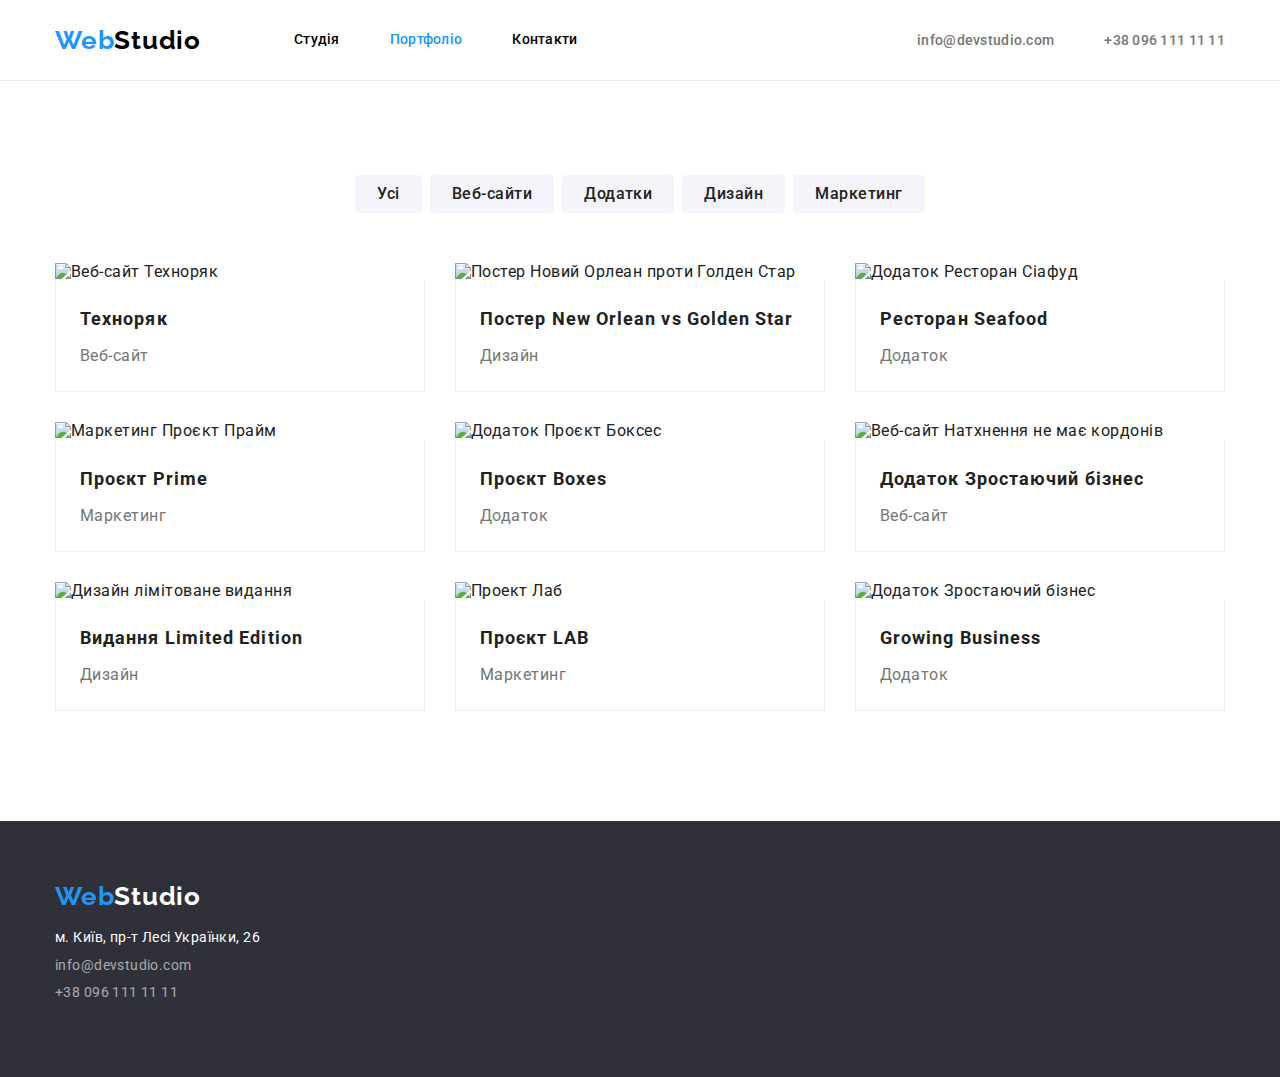
==== portfolio.html @ f09baed0 "add prettier" ====
<!DOCTYPE html>
<html lang="uk">
<head>
   <meta charset="UTF-8" />
   <meta http-equiv="X-UA-Compatible" content="IE=edge" />
   <meta name="viewport" content="width=device-width, initial-scale=1.0" />
   <title>WebStudio</title>
   <link rel="preconnect" href="https://fonts.googleapis.com" />
   <link rel="preconnect" href="https://fonts.gstatic.com" crossorigin />
   <link
      href="https://fonts.googleapis.com/css2?family=Raleway:wght@700&family=Roboto:wght@400;500;700;900&display=swap"
      rel="stylesheet"
   />
   <link
      rel="stylesheet"
      href="https://cdnjs.cloudflare.com/ajax/libs/modern-normalize/1.1.0/modern-normalize.min.css"
   />
   <link rel="stylesheet" href="./css/styles.css" />
</head>
<body>
   <header class="header">
      <div class="container site-header">
      <nav class="nav">
         <a href="./index.html" class="logo-head"
            ><span class="logo-title">Web</span>Studio</a
         >
         <ul class="nav-list list">
            <li class="item"><a class="link" href="./index.html">Студія</a></li>
            <li class="item">
            <a class="link current" href="./portfolio.html">Портфоліо</a>
            </li>
            <li class="item"><a class="link" href="">Контакти</a></li>
         </ul>
      </nav>
      <ul class="contact-list list">
         <li class="item">
            <a class="contact-link" href="mailto:info@devstudio.com"
            >info@devstudio.com</a
            >
         </li>
         <li class="item">
            <a class="contact-link" href="tel:+380961111111"
            >+38 096 111 11 11</a
            >
         </li>
      </ul>
      </div>
   </header>
   <main>
      <section class="portfolio section">
      <h1 class="visually-hidden">Наші роботи</h1>
      <div class="container">
         <ul class="filter list">
            <li class="item">
            <button type="button" class="button">Усі</button>
            </li>
            <li class="item">
            <button type="button" class="button">Веб-сайти</button>
            </li>
            <li class="item">
            <button type="button" class="button">Додатки</button>
            </li>
            <li class="item">
            <button type="button" class="button">Дизайн</button>
            </li>
            <li class="item">
            <button type="button" class="button">Маркетинг</button>
            </li>
         </ul>
         <ul class="portfolio-list list">
            <li class="item">
            <img
               class="img"
               src="./images/portf1.jpg"
               alt="Веб-сайт Техноряк"
               width="370"
            />
            <div class="description">
               <h2 class="title">Техноряк</h2>
               <p class="text">Веб-сайт</p>
            </div>
            </li>
            <li class="item">
            <img
               class="img"
               src="./images/portf2.jpg"
               alt="Постер Новий Орлеан проти Голден Стар"
               width="370"
            />
            <div class="description">
               <h2 class="title">Постер New Orlean vs Golden Star</h2>
               <p class="text">Дизайн</p>
            </div>
            </li>
            <li class="item">
            <img
               class="img"
               src="./images/portf3.jpg"
               alt="Додаток Ресторан Сіафуд"
               width="370"
            />
            <div class="description">
               <h2 class="title">Ресторан Seafood</h2>
               <p class="text">Додаток</p>
            </div>
            </li>
            <li class="item">
            <img
               class="img"
               src="./images/portf4.jpg"
               alt="Маркетинг Проєкт Прайм"
               width="370"
            />
            <div class="description">
               <h2 class="title">Проєкт Prime</h2>
               <p class="text">Маркетинг</p>
            </div>
            </li>
            <li class="item">
            <img
               class="img"
               src="./images/portf5.jpg"
               alt="Додаток Проєкт Боксес"
               width="370"
            />
            <div class="description">
               <h2 class="title">Проєкт Boxes</h2>
               <p class="text">Додаток</p>
            </div>
            </li>
            <li class="item">
            <img
               class="img"
               src="./images/portf6.jpg"
               alt="Веб-сайт Натхнення не має кордонів"
               width="370"
            />
            <div class="description">
               <h2 class="title">Додаток Зростаючий бізнес</h2>
               <p class="text">Веб-сайт</p>
            </div>
            </li>
            <li class="item">
            <img
               class="img"
               src="./images/portf7.jpg"
               alt="Дизайн лімітоване видання"
               width="370"
            />
            <div class="description">
               <h2 class="title">Видання Limited Edition</h2>
               <p class="text">Дизайн</p>
            </div>
            </li>
            <li class="item">
            <img
               class="img"
               src="./images/portf8.jpg"
               alt="Проект Лаб"
               width="370"
            />
            <div class="description">
               <h2 class="title">Проєкт LAB</h2>
               <p class="text">Маркетинг</p>
            </div>
            </li>
            <li class="item">
            <img
               class="img"
               src="./images/portf9.jpg"
               alt="Додаток Зростаючий бізнес"
               width="370"
            />
            <div class="description">
               <h2 class="title">Growing Business</h2>
               <p class="text">Додаток</p>
            </div>
            </li>
         </ul>
      </div>
      </section>
   </main>
   <footer class="footer">
      <div class="container">
      <a href="./index.html" class="logo-foot"
         ><span class="logo-title">Web</span>Studio</a
      >
      <address class="address">
         <ul class="address-list list">
            <li class="item">
            <a
               href="https://goo.gl/maps/nKWkehN5UcxUQaow9"
               class="link-map"
               target="_blank"
               rel="noopener noreferrer nofollow"
               >м. Київ, пр-т Лесі Українки, 26</a
            >
            </li>
            <li class="item">
            <a class="link-footer" href="mailto:info@devstudio.com"
               >info@devstudio.com</a
            >
            </li>
            <li class="item">
            <a class="link-footer" href="tel:+380961111111"
               >+38 096 111 11 11</a
            >
            </li>
         </ul>
      </address>
      </div>
   </footer>
</body>
</html>
---- css/styles.css ----
:root {
   --primary-text-color: #212121;
   --secondary-text-color: #757575;
   --logo-text-color: #000000;

   --accent-color: #2196F3;

   --primary-backg-color: #ffffff;
   --secondary-backg-color: #F5F4FA;

   --hero-bg-color: #2f303a;
}

html {
   box-sizing: border-box;
}

*,
*::before,
*::after {
   box-sizing: inherit;
}



body {
   background-color: var(--primary-backg-color);
   color: var(--primary-text-color);
   font-family: 'Roboto', sans-serif;
   letter-spacing: 0.03em;
}

.container {
   width: 1200px;
   padding-left: 15px;
   padding-right: 15px;
   margin: 0 auto;
}

.list {
   list-style: none;

}

h1,
h2,
h3,
h4,
h5,
h6,
p {
   margin: 0;
   padding: 0;
}

ul {
   padding: 0;
}

img {
   display: block;
}

.section {
   padding-top: 94px;
   padding-bottom: 94px;
}

.visually-hidden {
   position: absolute;
   white-space: nowrap;
   width: 1px;
   height: 1px;
   overflow: hidden;
   border: 0;
   padding: 0;
   clip: rect(0 0 0 0);
   clip-path: inset(50%);
   margin: -1px;
}

.title {
   font-style: normal;
   font-weight: 700;
   font-size: 14px;
   line-height: 16px;
   letter-spacing: 0.03em;
   color: var(--primary-text-color);
}

.services-title,
.team-title {
   font-weight: 700;
   font-size: 36px;
   line-height: 1.17;
   text-align: center;
   letter-spacing: 0.03em;

   margin-bottom: 50px;
   
   color: var(--primary-text-color);
}

.team.section {
   background: var(--secondary-backg-color)
}

/*-----------HEADER----------*/

.header {
   border-bottom: 1px solid #ececec;
}

.site-header {
   display: flex;
   align-items: center;
}

/*------------LOGO-----------*/

.logo-head {
   color: var(--logo-text-color);
   font-family: 'Raleway';
   font-weight: 700;
   font-size: 26px;
   line-height: 1.19;
   letter-spacing: 0.03em;
   text-decoration: none;
}

.link {
   color: var(--accent-color)
}

.link.current {
   color: var(--accent-color);
}

.logo-title {
   color: var(--accent-color);
}

/*------------NAVIGATION-----------*/

.nav {
   display: flex;
   align-items: center;
}

.nav-list {
   display: flex;
   align-items: center;
   margin: 0;
   margin-left: 93px;
}

.nav-list .item + .item {
   margin-left: 50px;
}

.link {
   display: block;
   padding: 32px 0;
   color: var(--logo-text-color);
   font-weight: 500;
   font-size: 14px;
   line-height: 1.14;
   letter-spacing: 0.02em;
   text-decoration: none;
}

.nav-list .link:hover,
.nav-list .link:focus {
   color: var(--accent-color);
}

/*-------------CONTACTS-----------*/

.contact-list {
   display: flex;
   margin: 0;
   margin-left: auto;
}

.contact-list .item + .item {
   margin-left: 50px;
}

.contacts-list .link {
   display: block;
   padding-top: 32px;
   padding-bottom: 32px;
   color: var(--secondary-text-color);
   font-weight: 500;
   font-size: 14px;
   line-height: 1.14;
   letter-spacing: 0.02em;
   text-decoration: none;
}

.contact-link {
   color: var(--secondary-text-color);
   font-weight: 500;
   font-size: 14px;
   line-height: 1.14;
   letter-spacing: 0.02em;
   text-decoration: none;
}

.contact-list .contact-link:hover,
.contact-list .contact-link:focus {
   color: var(--accent-color);
}

/*--------------MAIN------------*/

/*--------------HERO------------*/

.hero {
   padding-top: 200px;
   padding-bottom: 200px;
   text-align: center;
   background: var(--hero-bg-color);
}



.hero-title {
   font-weight: 900;
   font-size: 44px;
   line-height: 1.36;
   text-align: center;
   letter-spacing: 0.06em;
   text-transform: uppercase;
   color: var(--primary-backg-color);
   margin-bottom: 30px;

   width: 696px;
   margin-left: auto;
   margin-right: auto;
}

/*--------------HERO BUTTON------------*/

.hero-button {
   font-weight: 700;
   font-size: 16px;
   line-height: 1.88;
   align-items: center;
   text-align: center;
   letter-spacing: 0.06em;
   color: var(--primary-backg-color);
   background: #2196F3;
   text-decoration: none;
   cursor: pointer;
   box-shadow: 0px 4px 4px rgb(0 0 0 / 15%);
   border-radius: 4px;
   border: transparent;

   padding: 10px 32px;
   display: inline-block;
   min-width: 216px;
}

.button {
   color: var(--primary-text-color);
   background-color: var(--secondary-backg-color);
   border-radius: 4px;
   cursor: pointer;
   border: transparent;
}

.button:hover,
.button:focus {
   color: #FFFFFF;
   background: var(--accent-color);
}

.hero-button:hover,
.hero-button:focus {
   background: #188CE8;
}


/*-------------ADVANTAGES-----------*/

.advantages .title {
   font-weight: 700;
   font-size: 14px;
   line-height: 1.14;
   letter-spacing: 0.03em;
   text-transform: uppercase;
   color: var(--primary-text-color);

   margin-bottom: 10px;
}

.advantages-list .text {
   font-size: 14px;
   line-height: 1.71;
   letter-spacing: 0.02em;
   color: var(--secondary-text-color);
}

.advantages-list {
   display: flex;
   margin: 0;
}

.advantages-list .item + .item {
   margin-left: 30px;
}

.services {
   padding-top: 0;
}

.services-list {
   display: flex;
   margin: 0;
}

.services-list .item + .item {
   margin-left: 30px;
}

/*-------------TEAM-----------*/

.team {
   background-color: var(--primary-backg-color)
}

.team-list {
   display: flex;
   margin: 0;
}

.team-list .item {
   text-align: center;
   background-color: var(--primary-backg-color);
   box-shadow: 0px 1px 3px rgba(0, 0, 0, 0.12), 0px 1px 1px rgba(0, 0, 0, 0.14),
   0px 2px 1px rgba(0, 0, 0, 0.2);
   border-radius: 0px 0px 4px 4px;
}

.team-list .item + .item {
   margin-left: 30px;
}

.team-list .text {
   padding-top: 30px;
   padding-bottom: 30px;
}

.name {
   font-weight: 500;
   font-size: 16px;
   line-height: 1.19;
   letter-spacing: 0.03em;
   margin-bottom: 10px;
}

.proffesion {
   font-size: 16px;
   line-height: 1.19;
   letter-spacing: 0.03em;
   color: var(--secondary-text-color);
}

/*--------------FOOTER------------*/

.footer {
   background: var(--hero-bg-color);
   padding-top: 60px;
   padding-bottom: 60px;
}


/*--------------LOGO------------*/

.logo-foot {
   display: inline-block;
   font-family: 'Raleway';
   font-weight: 700;
   font-size: 26px;
   line-height: 1.19;
   letter-spacing: 0.03em;
   text-decoration: none;
   margin-bottom: 20px;
   margin: 0;
   color: var(--primary-backg-color)
}

/*--------------ADDRESS------------*/

.link-footer {
   font-style: normal;
   font-size: 14px;
   line-height: 1.71x;
   letter-spacing: 0.03em;
   color: rgba(255, 255, 255, 0.6);
   text-decoration: none;
}

.link-footer:hover,
.link-footer:focus {
color: var(--accent-color);
}

.link-map {
   font-family: 'Roboto', sans-serif;
   font-style: normal;
   font-weight: 400;
   font-size: 14px;
   line-height: 1.71px;
   letter-spacing: 0.03em;
   text-decoration: none;
   color: var(--primary-backg-color);
}

.address-list .link {
   display: inline-block;
   margin: 0;
   font-style: normal;
   font-size: 14px;
   line-height: 1.71x;
   letter-spacing: 0.03em;
   color: rgba(255, 255, 255, 0.6);
   text-decoration: none;
}

.address-list .list {
   margin: 0;
}

.address-list .item + .item {
   margin-top: 9px;
}

.address-list .link-map {
   color: var(--primary-backg-color);
}

.address-list .link:hover,
.address-list .link:focus {
   color: var(--accent-color);
}

/*--------------PORTFOLIO------------*/



/*--------------FILTR------------*/

.filter {
   display: flex;
   justify-content: center;
   margin: 0;
}

.filter .item + .item {
   margin-left: 8px;
}

.button {
   padding-top: 6px;
   padding-bottom: 6px;
   padding-left: 22px;
   padding-right: 22px;

   font-weight: 500;
   font-size: 16px;
   line-height: 1.62;
   letter-spacing: 0.03em;

   display: inline-block;

   color: var(--primary-text-color);
   background: var(--secondary-backg-color);
   border-radius: 4px;
   cursor: pointer;
   border: transparent;
}


.button {
   font-family: inherit;
   font-weight: 500;
   font-size: 16px;
   line-height: 1.62;
   letter-spacing: 0.03em;
   color: #212121;
   background-color: #F5F4FA;
   cursor: pointer;
   padding: 6px 2;
}

.button:hover,
.button:focus {
   color: var(--primary-backg-color);
   background-color: var(--accent-color);
}

/*--------------GALLERY------------*/

.portfolio-list {
   display: flex;
   flex-wrap: wrap;
   margin-top: 50px;
}

.portfolio-list .item:not(:nth-child(3n + 3)) {
   margin-right: 30px;
}

.portfolio-list .item:not(:nth-last-child(-n + 3)) {
   margin-bottom: 30px;
}

.portfolio-list .title {
   font-weight: 700;
   font-size: 18px;
   line-height: 2;
   letter-spacing: 0.06em;
}

.portfolio-list .text {
   margin-top: 4px;
   font-weight: 400;
   font-size: 16px;
   line-height: 1.88;
   letter-spacing: 0.03em;
   color: var(--secondary-text-color);
}

.portfolio-list .description {
   padding: 20px 24px;
   justify-content: center;
   border-bottom: 1px solid #eeeeee;
   border-left: 1px solid #eeeeee;
   border-right: 1px solid #eeeeee;
}
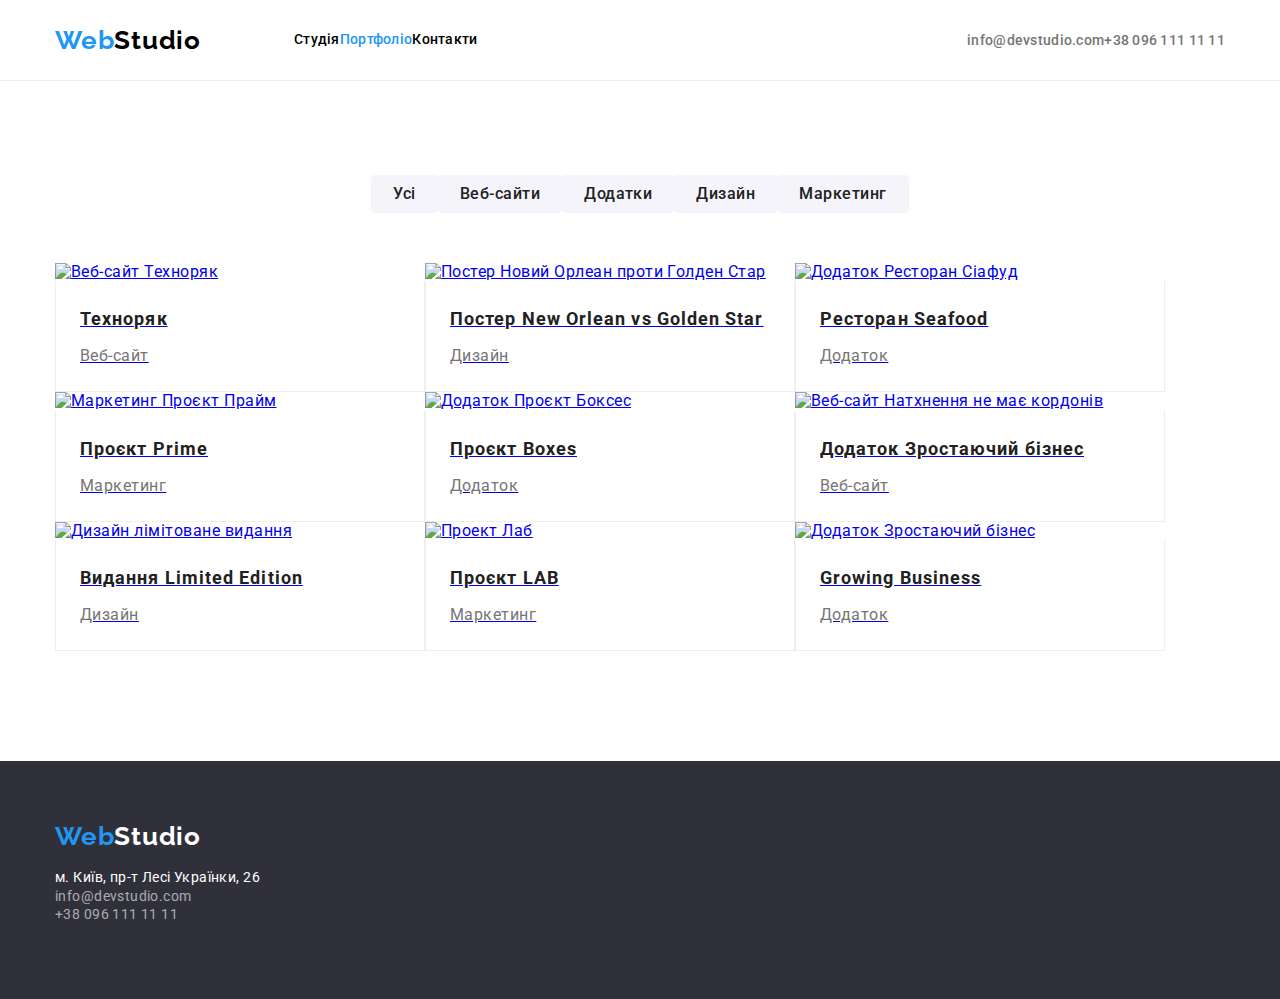
==== commit 10d3b6b4: "complete hw-03" ====
--- a/portfolio.html
+++ b/portfolio.html
@@ -1,21 +1,15 @@
 <!DOCTYPE html>
 <html lang="uk">
 <head>
-   <meta charset="UTF-8" />
-   <meta http-equiv="X-UA-Compatible" content="IE=edge" />
-   <meta name="viewport" content="width=device-width, initial-scale=1.0" />
+   <meta charset="UTF-8"/>
+   <meta http-equiv="X-UA-Compatible" content="IE=edge"/>
+   <meta name="viewport" content="width=device-width, initial-scale=1.0"/>
    <title>WebStudio</title>
-   <link rel="preconnect" href="https://fonts.googleapis.com" />
-   <link rel="preconnect" href="https://fonts.gstatic.com" crossorigin />
-   <link
-      href="https://fonts.googleapis.com/css2?family=Raleway:wght@700&family=Roboto:wght@400;500;700;900&display=swap"
-      rel="stylesheet"
-   />
-   <link
-      rel="stylesheet"
-      href="https://cdnjs.cloudflare.com/ajax/libs/modern-normalize/1.1.0/modern-normalize.min.css"
-   />
-   <link rel="stylesheet" href="./css/styles.css" />
+   <link rel="preconnect" href="https://fonts.googleapis.com"/>
+   <link rel="preconnect" href="https://fonts.gstatic.com" crossorigin/>
+   <link rel="stylesheet" href="https://fonts.googleapis.com/css2?family=Raleway:wght@700&family=Roboto:wght@400;500;700;900&display=swap"/>
+   <link rel="stylesheet" href="https://cdnjs.cloudflare.com/ajax/libs/modern-normalize/1.1.0/modern-normalize.min.css"/>
+   <link rel="stylesheet" href="./css/styles.css"/>
 </head>
 <body>
    <header class="header">
@@ -25,20 +19,20 @@
             ><span class="logo-title">Web</span>Studio</a
          >
          <ul class="nav-list list">
-            <li class="item"><a class="link" href="./index.html">Студія</a></li>
-            <li class="item">
-            <a class="link current" href="./portfolio.html">Портфоліо</a>
-            </li>
-            <li class="item"><a class="link" href="">Контакти</a></li>
+            <li class="nav-items"><a class="nav-link" href="./index.html">Студія</a></li>
+            <li class="nav-items">
+            <a class="nav-link current" href="./portfolio.html">Портфоліо</a>
+            </li>
+            <li class="nav-items"><a class="nav-link" href="">Контакти</a></li>
          </ul>
       </nav>
       <ul class="contact-list list">
-         <li class="item">
+         <li class="contact-item">
             <a class="contact-link" href="mailto:info@devstudio.com"
             >info@devstudio.com</a
             >
          </li>
-         <li class="item">
+         <li class="contact-item">
             <a class="contact-link" href="tel:+380961111111"
             >+38 096 111 11 11</a
             >
@@ -51,130 +45,148 @@
       <h1 class="visually-hidden">Наші роботи</h1>
       <div class="container">
          <ul class="filter list">
-            <li class="item">
+            <li class="filter-item">
             <button type="button" class="button">Усі</button>
             </li>
-            <li class="item">
+            <li class="filter-item">
             <button type="button" class="button">Веб-сайти</button>
             </li>
-            <li class="item">
+            <li class="filter-item">
             <button type="button" class="button">Додатки</button>
             </li>
-            <li class="item">
+            <li class="filter-item">
             <button type="button" class="button">Дизайн</button>
             </li>
-            <li class="item">
+            <li class="filter-item">
             <button type="button" class="button">Маркетинг</button>
             </li>
          </ul>
          <ul class="portfolio-list list">
-            <li class="item">
-            <img
-               class="img"
-               src="./images/portf1.jpg"
-               alt="Веб-сайт Техноряк"
-               width="370"
-            />
-            <div class="description">
-               <h2 class="title">Техноряк</h2>
-               <p class="text">Веб-сайт</p>
-            </div>
-            </li>
-            <li class="item">
-            <img
-               class="img"
-               src="./images/portf2.jpg"
-               alt="Постер Новий Орлеан проти Голден Стар"
-               width="370"
-            />
-            <div class="description">
-               <h2 class="title">Постер New Orlean vs Golden Star</h2>
-               <p class="text">Дизайн</p>
-            </div>
-            </li>
-            <li class="item">
-            <img
-               class="img"
-               src="./images/portf3.jpg"
-               alt="Додаток Ресторан Сіафуд"
-               width="370"
-            />
-            <div class="description">
-               <h2 class="title">Ресторан Seafood</h2>
-               <p class="text">Додаток</p>
-            </div>
-            </li>
-            <li class="item">
-            <img
-               class="img"
-               src="./images/portf4.jpg"
-               alt="Маркетинг Проєкт Прайм"
-               width="370"
-            />
-            <div class="description">
-               <h2 class="title">Проєкт Prime</h2>
-               <p class="text">Маркетинг</p>
-            </div>
-            </li>
-            <li class="item">
-            <img
-               class="img"
-               src="./images/portf5.jpg"
-               alt="Додаток Проєкт Боксес"
-               width="370"
-            />
-            <div class="description">
-               <h2 class="title">Проєкт Boxes</h2>
-               <p class="text">Додаток</p>
-            </div>
-            </li>
-            <li class="item">
-            <img
-               class="img"
-               src="./images/portf6.jpg"
-               alt="Веб-сайт Натхнення не має кордонів"
-               width="370"
-            />
-            <div class="description">
-               <h2 class="title">Додаток Зростаючий бізнес</h2>
-               <p class="text">Веб-сайт</p>
-            </div>
-            </li>
-            <li class="item">
-            <img
-               class="img"
-               src="./images/portf7.jpg"
-               alt="Дизайн лімітоване видання"
-               width="370"
-            />
-            <div class="description">
-               <h2 class="title">Видання Limited Edition</h2>
-               <p class="text">Дизайн</p>
-            </div>
-            </li>
-            <li class="item">
-            <img
-               class="img"
-               src="./images/portf8.jpg"
-               alt="Проект Лаб"
-               width="370"
-            />
-            <div class="description">
-               <h2 class="title">Проєкт LAB</h2>
-               <p class="text">Маркетинг</p>
-            </div>
-            </li>
-            <li class="item">
-            <img
-               class="img"
-               src="./images/portf9.jpg"
-               alt="Додаток Зростаючий бізнес"
-               width="370"
-            />
-            <div class="description">
-               <h2 class="title">Growing Business</h2>
-               <p class="text">Додаток</p>
-            </div>
+            <li class="image-item">
+            <a href="#" class="card-item">
+               <img
+                  class="img"
+                  src="./images/portf1.jpg"
+                  alt="Веб-сайт Техноряк"
+                  width="370"
+               />
+               <div class="description">
+                  <h2 class="title">Техноряк</h2>
+                  <p class="text">Веб-сайт</p>
+               </div>
+            </a>
+            </li>
+            <li class="image-item">
+            <a href="#" class="card-item">
+               <img
+                  class="img"
+                  src="./images/portf2.jpg"
+                  alt="Постер Новий Орлеан проти Голден Стар"
+                  width="370"
+               />
+               <div class="description">
+                  <h2 class="title">Постер New Orlean vs Golden Star</h2>
+                  <p class="text">Дизайн</p>
+               </div>
+            </a>
+            </li>
+            <li class="image-item">
+            <a href="#" class="card-item">
+               <img
+                  class="img"
+                  src="./images/portf3.jpg"
+                  alt="Додаток Ресторан Сіафуд"
+                  width="370"
+               />
+               <div class="description">
+                  <h2 class="title">Ресторан Seafood</h2>
+                  <p class="text">Додаток</p>
+               </div>
+            </a>
+            </li>
+            <li class="image-item">
+            <a href="#" class="card-item">
+               <img
+                  class="img"
+                  src="./images/portf4.jpg"
+                  alt="Маркетинг Проєкт Прайм"
+                  width="370"
+               />
+               <div class="description">
+                  <h2 class="title">Проєкт Prime</h2>
+                  <p class="text">Маркетинг</p>
+               </div>
+            </a>
+            </li>
+            <li class="image-item">
+            <a href="#" class="card-item">
+               <img
+                  class="img"
+                  src="./images/portf5.jpg"
+                  alt="Додаток Проєкт Боксес"
+                  width="370"
+               />
+               <div class="description">
+                  <h2 class="title">Проєкт Boxes</h2>
+                  <p class="text">Додаток</p>
+               </div>
+            </a>
+            </li>
+            <li class="image-item">
+            <a href="#" class="card-item">
+               <img
+                  class="img"
+                  src="./images/portf6.jpg"
+                  alt="Веб-сайт Натхнення не має кордонів"
+                  width="370"
+               />
+               <div class="description">
+                  <h2 class="title">Додаток Зростаючий бізнес</h2>
+                  <p class="text">Веб-сайт</p>
+               </div>
+            </a>
+            </li>
+            <li class="image-item">
+            <a href="#" class="card-item">
+               <img
+                  class="img"
+                  src="./images/portf7.jpg"
+                  alt="Дизайн лімітоване видання"
+                  width="370"
+               />
+               <div class="description">
+                  <h2 class="title">Видання Limited Edition</h2>
+                  <p class="text">Дизайн</p>
+               </div>
+            </a>
+            </li>
+            <li class="image-item">
+            <a href="#" class="card-item">
+               <img
+                  class="img"
+                  src="./images/portf8.jpg"
+                  alt="Проект Лаб"
+                  width="370"
+               />
+               <div class="description">
+                  <h2 class="title">Проєкт LAB</h2>
+                  <p class="text">Маркетинг</p>
+               </div>
+            </a>
+            </li>
+            <li class="image-item">
+            <a href="#" class="card-item">
+               <img
+                  class="img"
+                  src="./images/portf9.jpg"
+                  alt="Додаток Зростаючий бізнес"
+                  width="370"
+               />
+               <div class="description">
+                  <h2 class="title">Growing Business</h2>
+                  <p class="text">Додаток</p>
+               </div>
+            </a>
             </li>
          </ul>
       </div>
@@ -182,29 +194,25 @@
    </main>
    <footer class="footer">
       <div class="container">
-      <a href="./index.html" class="logo-foot"
-         ><span class="logo-title">Web</span>Studio</a
-      >
+      <a href="./index.html" class="logo-foot">
+         <span class="logo-title">Web</span>Studio</a>
       <address class="address">
          <ul class="address-list list">
-            <li class="item">
+            <li class="address-item">
             <a
                href="https://goo.gl/maps/nKWkehN5UcxUQaow9"
                class="link-map"
                target="_blank"
                rel="noopener noreferrer nofollow"
-               >м. Київ, пр-т Лесі Українки, 26</a
-            >
-            </li>
-            <li class="item">
+               >м. Київ, пр-т Лесі Українки, 26</a>
+            </li>
+            <li class="address-item">
             <a class="link-footer" href="mailto:info@devstudio.com"
-               >info@devstudio.com</a
-            >
-            </li>
-            <li class="item">
+               >info@devstudio.com</a>
+            </li>
+            <li class="address-item">
             <a class="link-footer" href="tel:+380961111111"
-               >+38 096 111 11 11</a
-            >
+               >+38 096 111 11 11</a>
             </li>
          </ul>
       </address>
--- a/css/styles.css
+++ b/css/styles.css
@@ -39,7 +39,6 @@
 
 .list {
    list-style: none;
-
 }
 
 h1,
@@ -128,11 +127,11 @@
    text-decoration: none;
 }
 
-.link {
+.nav-link {
    color: var(--accent-color)
 }
 
-.link.current {
+.nav-link.current {
    color: var(--accent-color);
 }
 
@@ -158,7 +157,7 @@
    margin-left: 50px;
 }
 
-.link {
+.nav-link {
    display: block;
    padding: 32px 0;
    color: var(--logo-text-color);
@@ -169,8 +168,8 @@
    text-decoration: none;
 }
 
-.nav-list .link:hover,
-.nav-list .link:focus {
+.nav-list .nav-link:hover,
+.nav-list .nav-link:focus {
    color: var(--accent-color);
 }
 
@@ -186,7 +185,7 @@
    margin-left: 50px;
 }
 
-.contacts-list .link {
+.contacts-list .nav-link {
    display: block;
    padding-top: 32px;
    padding-bottom: 32px;
@@ -200,6 +199,7 @@
 
 .contact-link {
    color: var(--secondary-text-color);
+   padding: 32px 0;
    font-weight: 500;
    font-size: 14px;
    line-height: 1.14;
@@ -418,7 +418,7 @@
    color: var(--primary-backg-color);
 }
 
-.address-list .link {
+.address-list .nav-link {
    display: inline-block;
    margin: 0;
    font-style: normal;
@@ -441,8 +441,8 @@
    color: var(--primary-backg-color);
 }
 
-.address-list .link:hover,
-.address-list .link:focus {
+.address-list .nav-link:hover,
+.address-list .nav-link:focus {
    color: var(--accent-color);
 }
 
